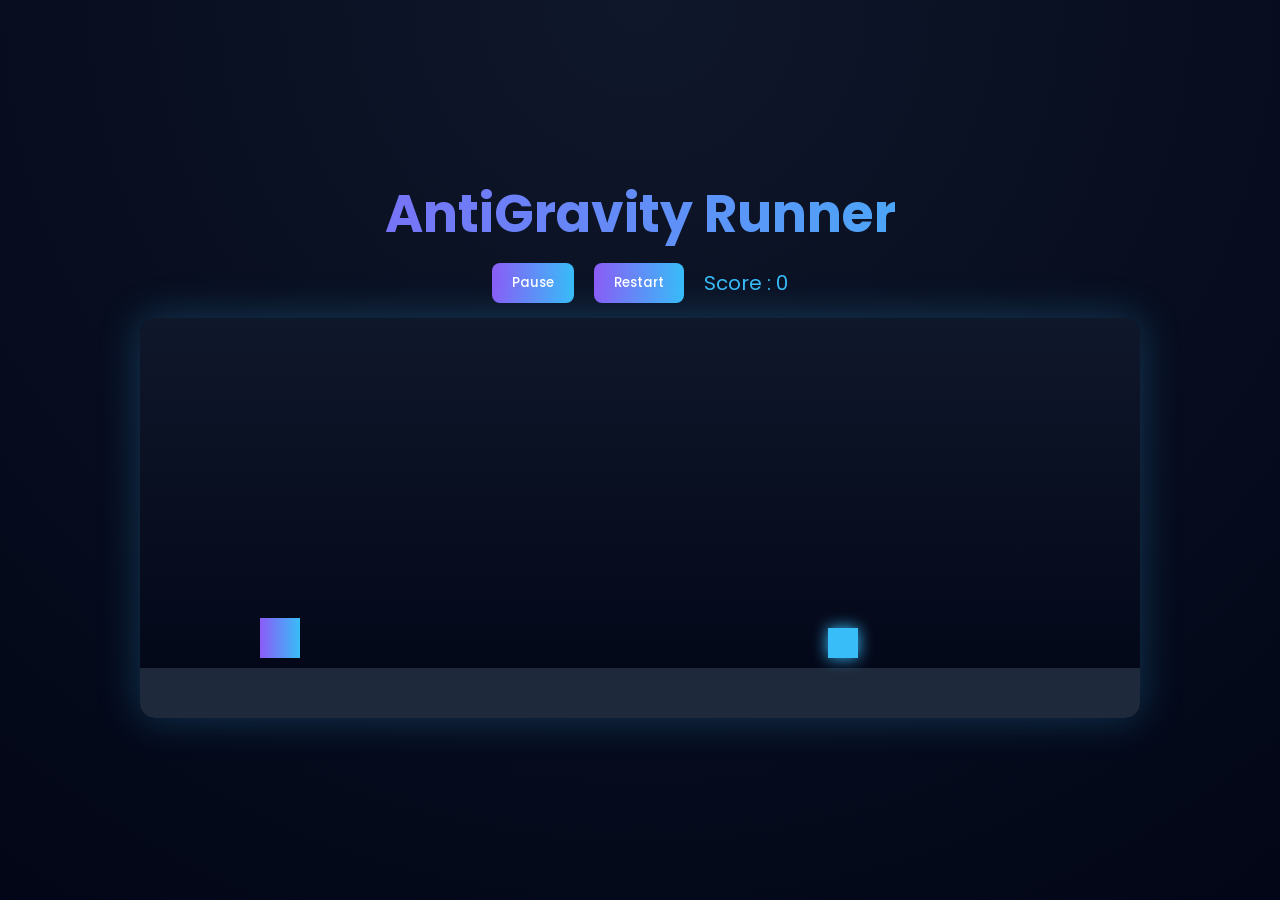
==== game.html @ 12f3498c "Add initial game.html file for AntiGravity Runner" ====
<!DOCTYPE html>

<html lang="en">

<head>

<meta charset="UTF-8">
<meta name="viewport" content="width=device-width, initial-scale=1.0">

<title>AntiGravity Runner</title>

<link rel="stylesheet" href="style.css">

<link href="https://fonts.googleapis.com/css2?family=Poppins:wght@300;500;700&display=swap" rel="stylesheet">

</head>

<body>

<div class="container">

<h1 class="title">AntiGravity Runner</h1>

<div class="uiBar">

<button id="pauseBtn">Pause</button> <button id="restartBtn">Restart</button>

<div class="scoreBoard">
Score : <span id="score">0</span>
</div>

</div>

<canvas id="gameCanvas" width="1000" height="400"></canvas>

</div>

<div id="gameOverScreen" class="gameOver">

<h2>Game Over</h2>

<p>Your Score: <span id="finalScore">0</span></p>

<button id="playAgain">Play Again</button>

</div>

<script src="game.js"></script>

</body>

</html>
---- style.css ----
*{
margin:0;
padding:0;
box-sizing:border-box;
}

body{
font-family:'Poppins', sans-serif;
background: radial-gradient(circle at top,#0f172a,#020617);
color:white;
height:100vh;
display:flex;
justify-content:center;
align-items:center;
}

.container{
text-align:center;
}

.title{
font-size:52px;
font-weight:700;
background: linear-gradient(90deg,#8b5cf6,#38bdf8);
-webkit-background-clip:text;
-webkit-text-fill-color:transparent;
margin-bottom:10px;
}

.subtitle{
opacity:0.7;
margin-bottom:20px;
}

canvas{
background: linear-gradient(180deg,#0f172a,#020617);
border-radius:15px;
box-shadow:0 0 40px rgba(56,189,248,0.25);
}

.scoreBoard{
font-size:20px;
color:#38bdf8;
}

/* UI BAR */

.uiBar{
display:flex;
justify-content:center;
align-items:center;
gap:20px;
margin-bottom:15px;
}

/* BUTTONS */

button{
padding:10px 20px;
border:none;
border-radius:8px;
font-family:'Poppins';
font-weight:500;
cursor:pointer;

background:linear-gradient(90deg,#8b5cf6,#38bdf8);
color:white;

transition:0.2s;
}

button:hover{
transform:scale(1.05);
opacity:0.9;
}

/* GAME OVER SCREEN */

.gameOver{
position:fixed;
top:0;
left:0;
width:100%;
height:100%;

background:rgba(0,0,0,0.85);

display:none;

justify-content:center;
align-items:center;
flex-direction:column;

font-family:'Poppins';

z-index:100;
}

.gameOver h2{
font-size:40px;
margin-bottom:10px;
}

.gameOver p{
margin-bottom:15px;
font-size:18px;
}

.gameOver button{
margin-top:10px;
}
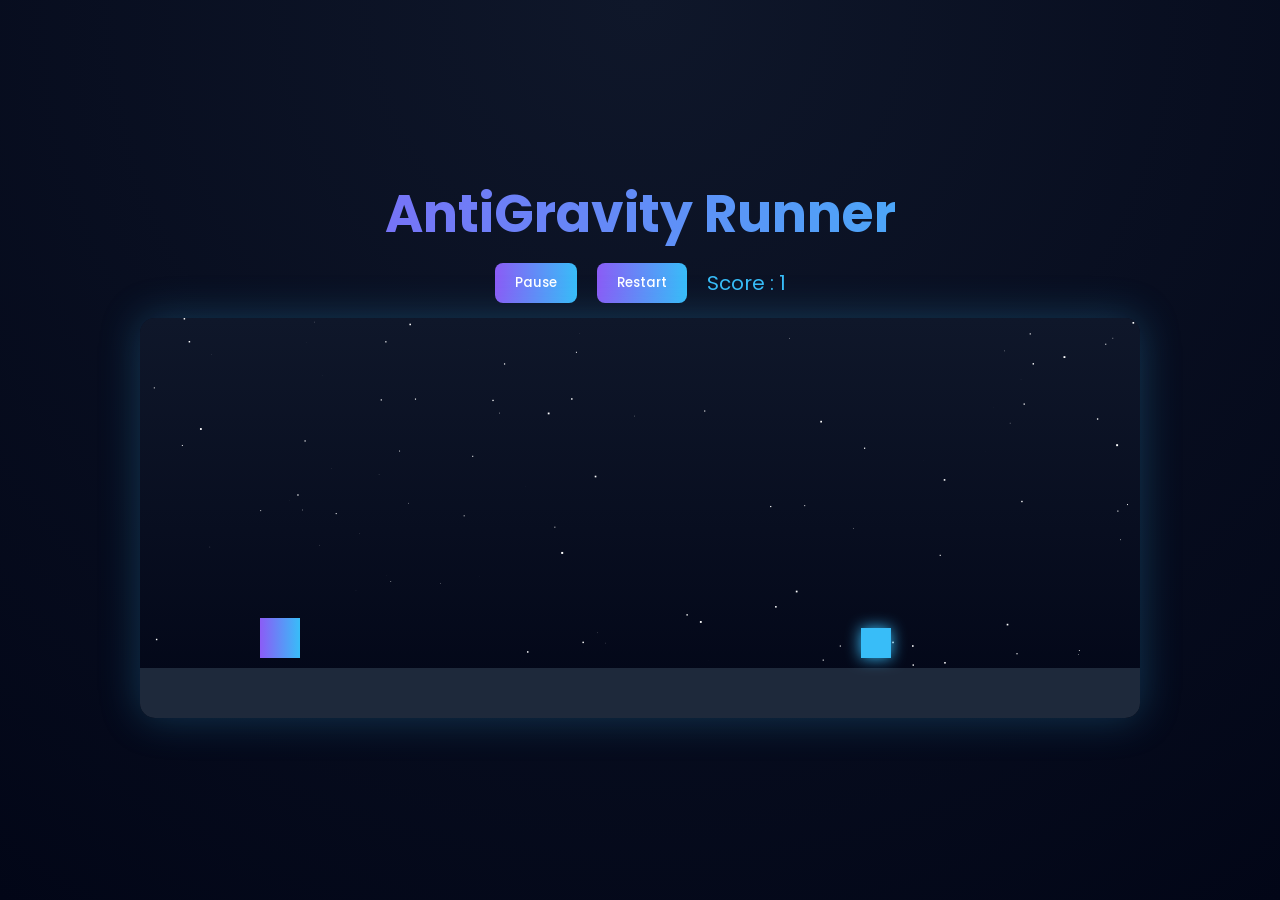
==== commit 41382499: "Update title and structure of game.html" ====
--- a/game.html
+++ b/game.html
@@ -7,7 +7,7 @@
 <meta charset="UTF-8">
 <meta name="viewport" content="width=device-width, initial-scale=1.0">
 
-<title>AntiGravity Runner</title>
+<title>AntiGravity Runner - Game</title>
 
 <link rel="stylesheet" href="style.css">
 
@@ -23,7 +23,9 @@
 
 <div class="uiBar">
 
-<button id="pauseBtn">Pause</button> <button id="restartBtn">Restart</button>
+<button id="pauseBtn">Pause</button>
+
+<button id="restartBtn">Restart</button>
 
 <div class="scoreBoard">
 Score : <span id="score">0</span>
@@ -34,6 +36,8 @@
 <canvas id="gameCanvas" width="1000" height="400"></canvas>
 
 </div>
+
+<!-- GAME OVER SCREEN -->
 
 <div id="gameOverScreen" class="gameOver">
 
--- a/style.css
+++ b/style.css
@@ -109,3 +109,41 @@
 .gameOver button{
 margin-top:10px;
 }
+
+/* HOME SCREEN */
+
+.homeContainer{
+
+text-align:center;
+
+}
+
+.playButton{
+
+margin-top:30px;
+
+padding:15px 40px;
+
+font-size:20px;
+
+border:none;
+
+border-radius:10px;
+
+background:linear-gradient(90deg,#8b5cf6,#38bdf8);
+
+color:white;
+
+cursor:pointer;
+
+transition:0.2s;
+
+}
+
+.playButton:hover{
+
+transform:scale(1.1);
+
+box-shadow:0 0 25px rgba(56,189,248,0.5);
+
+}
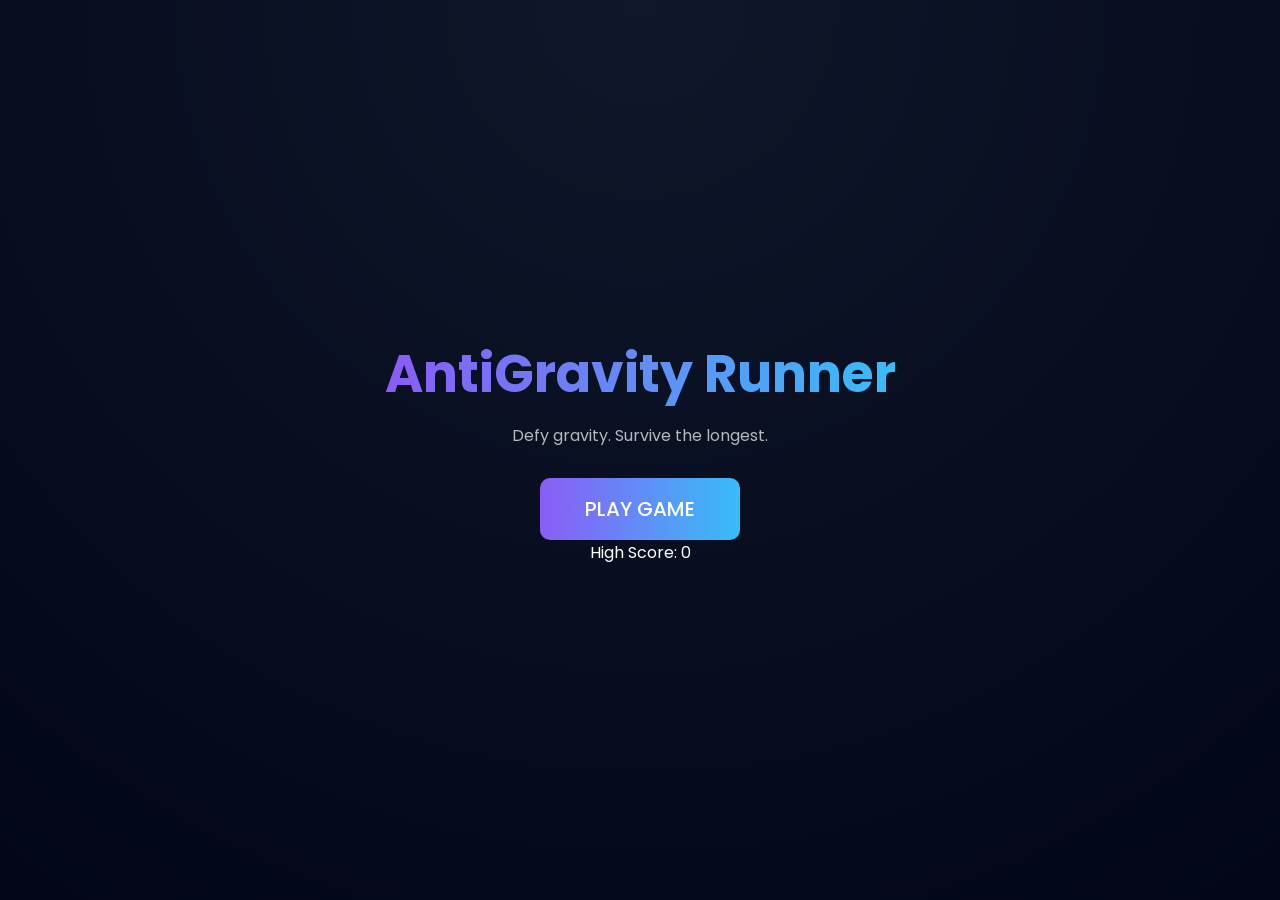
==== commit 1ac0542e: "Update game.html" ====
--- a/game.html
+++ b/game.html
@@ -1,13 +1,12 @@
 <!DOCTYPE html>
 
 <html lang="en">
-
 <head>
 
 <meta charset="UTF-8">
 <meta name="viewport" content="width=device-width, initial-scale=1.0">
 
-<title>AntiGravity Runner - Game</title>
+<title>AntiGravity Runner</title>
 
 <link rel="stylesheet" href="style.css">
 
@@ -17,40 +16,28 @@
 
 <body>
 
-<div class="container">
+<div class="homeContainer">
 
 <h1 class="title">AntiGravity Runner</h1>
 
-<div class="uiBar">
+<p class="subtitle">Defy gravity. Survive the longest.</p>
 
-<button id="pauseBtn">Pause</button>
+<button class="playButton" onclick="startGame()">PLAY GAME</button>
 
-<button id="restartBtn">Restart</button>
-
-<div class="scoreBoard">
-Score : <span id="score">0</span>
-</div>
+<p class="highScoreText">High Score: <span id="homeHighScore">0</span></p>
 
 </div>
 
-<canvas id="gameCanvas" width="1000" height="400"></canvas>
+<script>
 
-</div>
+function startGame(){
+window.location.href="game.html";
+}
 
-<!-- GAME OVER SCREEN -->
+let savedScore = localStorage.getItem("highscore") || 0;
+document.getElementById("homeHighScore").innerText = savedScore;
 
-<div id="gameOverScreen" class="gameOver">
-
-<h2>Game Over</h2>
-
-<p>Your Score: <span id="finalScore">0</span></p>
-
-<button id="playAgain">Play Again</button>
-
-</div>
-
-<script src="game.js"></script>
+</script>
 
 </body>
-
 </html>
--- a/style.css
+++ b/style.css
@@ -14,7 +14,9 @@
 align-items:center;
 }
 
-.container{
+/* HOME SCREEN */
+
+.homeContainer{
 text-align:center;
 }
 
@@ -29,18 +31,32 @@
 
 .subtitle{
 opacity:0.7;
-margin-bottom:20px;
+margin-bottom:30px;
 }
 
-canvas{
-background: linear-gradient(180deg,#0f172a,#020617);
-border-radius:15px;
-box-shadow:0 0 40px rgba(56,189,248,0.25);
+.playButton{
+padding:16px 45px;
+font-size:20px;
+border:none;
+border-radius:10px;
+
+background:linear-gradient(90deg,#8b5cf6,#38bdf8);
+color:white;
+
+cursor:pointer;
+
+transition:0.2s;
 }
 
-.scoreBoard{
-font-size:20px;
-color:#38bdf8;
+.playButton:hover{
+transform:scale(1.1);
+box-shadow:0 0 25px rgba(56,189,248,0.6);
+}
+
+/* GAME PAGE */
+
+.container{
+text-align:center;
 }
 
 /* UI BAR */
@@ -74,6 +90,21 @@
 opacity:0.9;
 }
 
+/* CANVAS */
+
+canvas{
+background: linear-gradient(180deg,#0f172a,#020617);
+border-radius:15px;
+box-shadow:0 0 40px rgba(56,189,248,0.25);
+}
+
+/* SCORE */
+
+.scoreBoard{
+font-size:20px;
+color:#38bdf8;
+}
+
 /* GAME OVER SCREEN */
 
 .gameOver{
@@ -91,8 +122,6 @@
 align-items:center;
 flex-direction:column;
 
-font-family:'Poppins';
-
 z-index:100;
 }
 
@@ -109,41 +138,3 @@
 .gameOver button{
 margin-top:10px;
 }
-
-/* HOME SCREEN */
-
-.homeContainer{
-
-text-align:center;
-
-}
-
-.playButton{
-
-margin-top:30px;
-
-padding:15px 40px;
-
-font-size:20px;
-
-border:none;
-
-border-radius:10px;
-
-background:linear-gradient(90deg,#8b5cf6,#38bdf8);
-
-color:white;
-
-cursor:pointer;
-
-transition:0.2s;
-
-}
-
-.playButton:hover{
-
-transform:scale(1.1);
-
-box-shadow:0 0 25px rgba(56,189,248,0.5);
-
-}
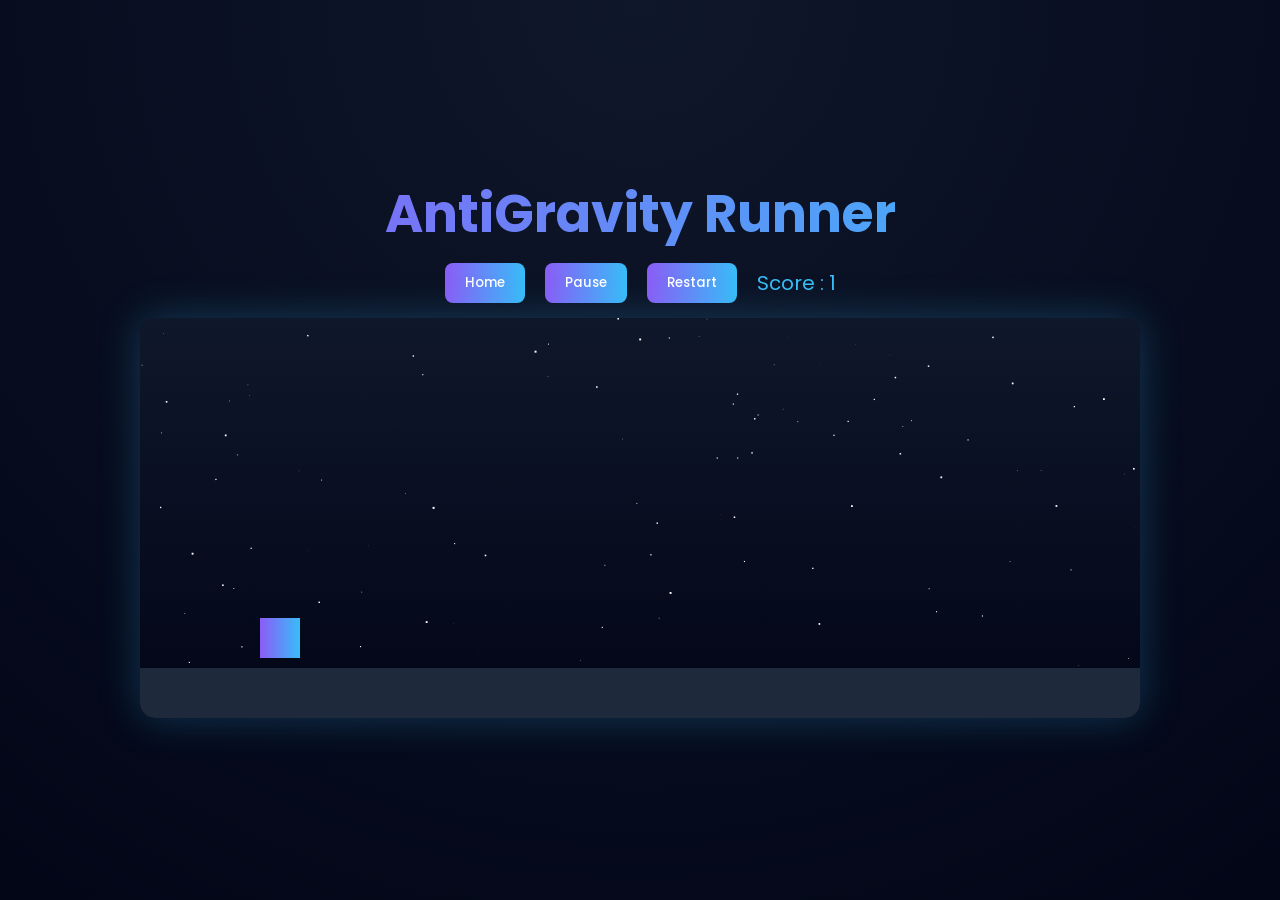
==== commit 207f5415: "Update game.html with new UI elements and functions" ====
--- a/game.html
+++ b/game.html
@@ -16,28 +16,51 @@
 
 <body>
 
-<div class="homeContainer">
+<div class="container">
 
 <h1 class="title">AntiGravity Runner</h1>
 
-<p class="subtitle">Defy gravity. Survive the longest.</p>
+<div class="uiBar">
 
-<button class="playButton" onclick="startGame()">PLAY GAME</button>
+<button id="homeBtn">Home</button>
 
-<p class="highScoreText">High Score: <span id="homeHighScore">0</span></p>
+<button id="pauseBtn">Pause</button>
+
+<button id="restartBtn">Restart</button>
+
+<div class="scoreBoard">
+Score : <span id="score">0</span>
+</div>
+
+</div>
+
+<canvas id="gameCanvas" width="1000" height="400"></canvas>
+
+</div>
+
+<div id="gameOverScreen" class="gameOver">
+
+<h2>Game Over</h2>
+
+<p>Score: <span id="finalScore"></span></p>
+
+<p>High Score: <span id="highScore"></span></p>
+
+<button id="playAgain">Play Again</button>
+
+<button onclick="goHome()">Home</button>
 
 </div>
 
 <script>
 
-function startGame(){
-window.location.href="game.html";
+function goHome(){
+window.location.href="index.html";
 }
-
-let savedScore = localStorage.getItem("highscore") || 0;
-document.getElementById("homeHighScore").innerText = savedScore;
 
 </script>
 
+<script src="game.js"></script>
+
 </body>
 </html>
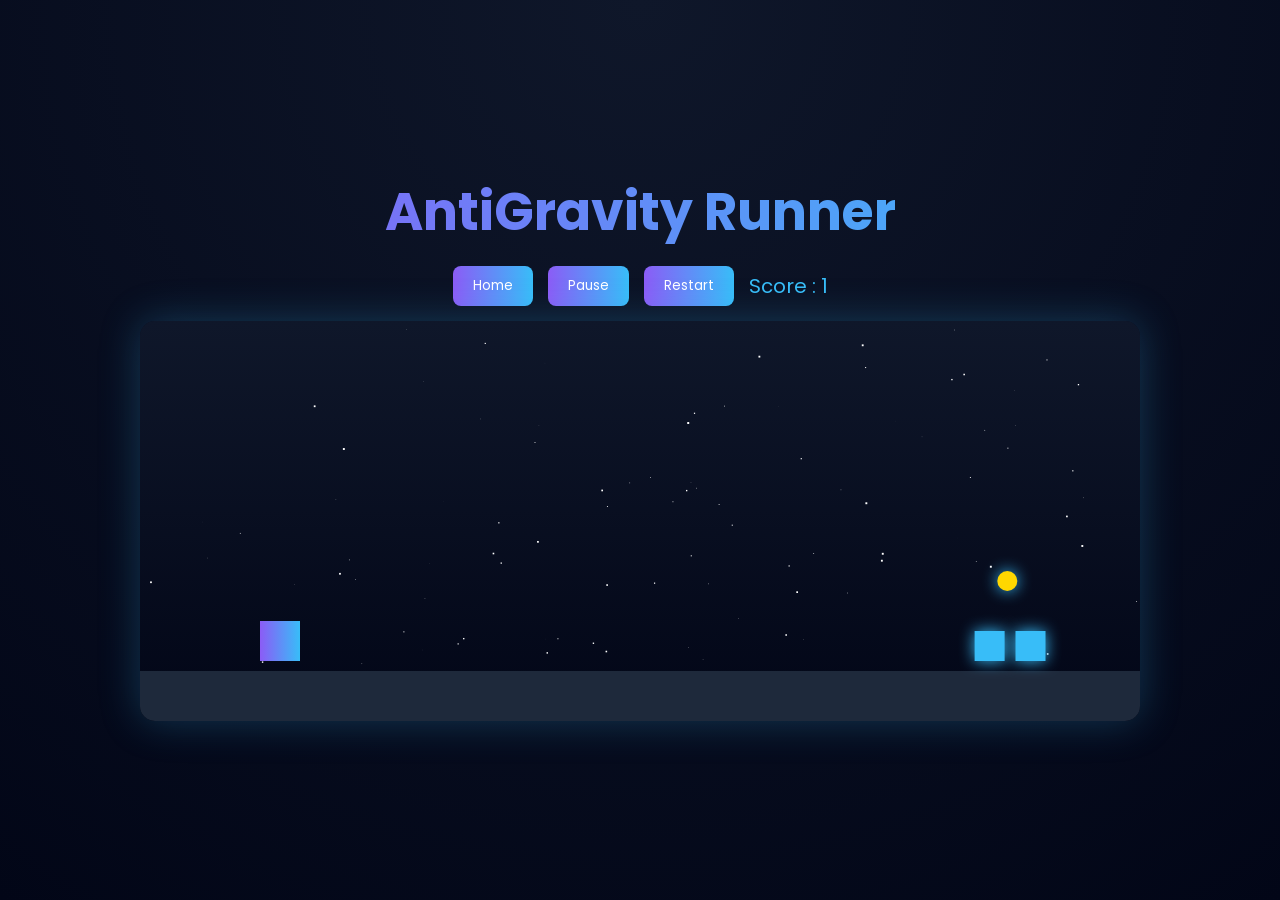
==== commit f3073cdf: "Refactor game.html to consolidate button elements" ====
--- a/game.html
+++ b/game.html
@@ -22,11 +22,7 @@
 
 <div class="uiBar">
 
-<button id="homeBtn">Home</button>
-
-<button id="pauseBtn">Pause</button>
-
-<button id="restartBtn">Restart</button>
+<button id="homeBtn">Home</button> <button id="pauseBtn">Pause</button> <button id="restartBtn">Restart</button>
 
 <div class="scoreBoard">
 Score : <span id="score">0</span>
@@ -46,18 +42,14 @@
 
 <p>High Score: <span id="highScore"></span></p>
 
-<button id="playAgain">Play Again</button>
-
-<button onclick="goHome()">Home</button>
+<button id="playAgain">Play Again</button> <button onclick="goHome()">Home</button>
 
 </div>
 
 <script>
-
 function goHome(){
 window.location.href="index.html";
 }
-
 </script>
 
 <script src="game.js"></script>
--- a/style.css
+++ b/style.css
@@ -5,7 +5,7 @@
 }
 
 body{
-font-family:'Poppins', sans-serif;
+font-family:'Poppins',sans-serif;
 background: radial-gradient(circle at top,#0f172a,#020617);
 color:white;
 height:100vh;
@@ -22,11 +22,10 @@
 
 .title{
 font-size:52px;
-font-weight:700;
-background: linear-gradient(90deg,#8b5cf6,#38bdf8);
+background:linear-gradient(90deg,#8b5cf6,#38bdf8);
 -webkit-background-clip:text;
 -webkit-text-fill-color:transparent;
-margin-bottom:10px;
+margin-bottom:15px;
 }
 
 .subtitle{
@@ -39,12 +38,9 @@
 font-size:20px;
 border:none;
 border-radius:10px;
-
 background:linear-gradient(90deg,#8b5cf6,#38bdf8);
 color:white;
-
 cursor:pointer;
-
 transition:0.2s;
 }
 
@@ -53,52 +49,45 @@
 box-shadow:0 0 25px rgba(56,189,248,0.6);
 }
 
+.highScoreText{
+margin-top:20px;
+opacity:0.8;
+}
+
 /* GAME PAGE */
 
 .container{
 text-align:center;
 }
 
-/* UI BAR */
-
 .uiBar{
 display:flex;
 justify-content:center;
 align-items:center;
-gap:20px;
+gap:15px;
 margin-bottom:15px;
 }
-
-/* BUTTONS */
 
 button{
 padding:10px 20px;
 border:none;
 border-radius:8px;
 font-family:'Poppins';
-font-weight:500;
 cursor:pointer;
-
 background:linear-gradient(90deg,#8b5cf6,#38bdf8);
 color:white;
-
 transition:0.2s;
 }
 
 button:hover{
 transform:scale(1.05);
-opacity:0.9;
 }
 
-/* CANVAS */
-
 canvas{
-background: linear-gradient(180deg,#0f172a,#020617);
+background:linear-gradient(180deg,#0f172a,#020617);
 border-radius:15px;
 box-shadow:0 0 40px rgba(56,189,248,0.25);
 }
-
-/* SCORE */
 
 .scoreBoard{
 font-size:20px;
@@ -113,28 +102,15 @@
 left:0;
 width:100%;
 height:100%;
-
-background:rgba(0,0,0,0.85);
-
+background:rgba(0,0,0,0.9);
 display:none;
-
 justify-content:center;
 align-items:center;
 flex-direction:column;
-
 z-index:100;
 }
 
 .gameOver h2{
 font-size:40px;
-margin-bottom:10px;
+margin-bottom:15px;
 }
-
-.gameOver p{
-margin-bottom:15px;
-font-size:18px;
-}
-
-.gameOver button{
-margin-top:10px;
-}
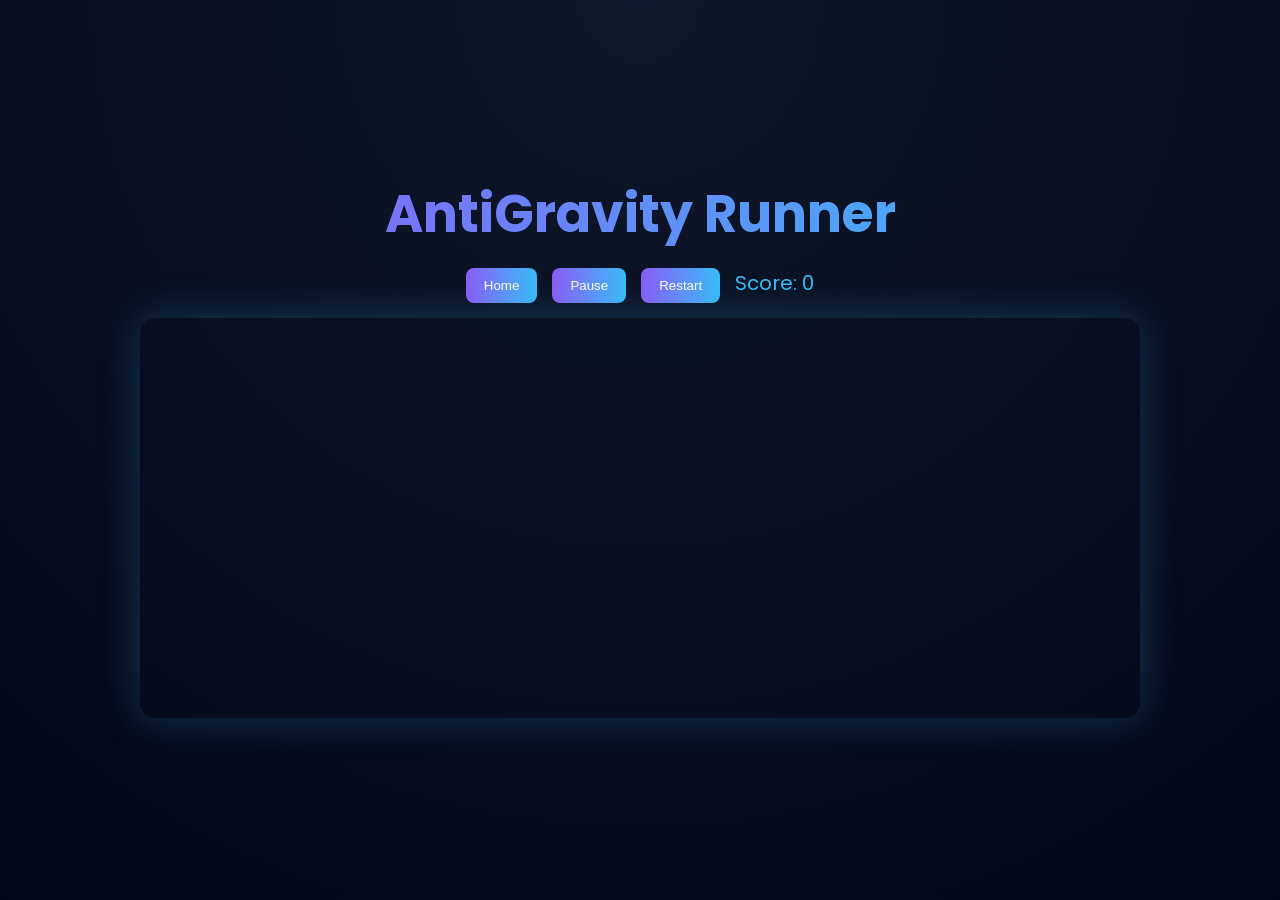
==== commit ef63ae8b: "Refactor game.html to eliminate duplicate buttons Removed duplicate button elements and cleaned up t" ====
--- a/game.html
+++ b/game.html
@@ -9,7 +9,6 @@
 <title>AntiGravity Runner</title>
 
 <link rel="stylesheet" href="style.css">
-
 <link href="https://fonts.googleapis.com/css2?family=Poppins:wght@300;500;700&display=swap" rel="stylesheet">
 
 </head>
@@ -21,13 +20,13 @@
 <h1 class="title">AntiGravity Runner</h1>
 
 <div class="uiBar">
-
-<button id="homeBtn">Home</button> <button id="pauseBtn">Pause</button> <button id="restartBtn">Restart</button>
+<button id="homeBtn">Home</button>
+<button id="pauseBtn">Pause</button>
+<button id="restartBtn">Restart</button>
 
 <div class="scoreBoard">
-Score : <span id="score">0</span>
+Score: <span id="score">0</span>
 </div>
-
 </div>
 
 <canvas id="gameCanvas" width="1000" height="400"></canvas>
@@ -35,15 +34,11 @@
 </div>
 
 <div id="gameOverScreen" class="gameOver">
-
 <h2>Game Over</h2>
-
 <p>Score: <span id="finalScore"></span></p>
-
 <p>High Score: <span id="highScore"></span></p>
-
-<button id="playAgain">Play Again</button> <button onclick="goHome()">Home</button>
-
+<button id="playAgain">Play Again</button>
+<button onclick="goHome()">Home</button>
 </div>
 
 <script>
--- a/style.css
+++ b/style.css
@@ -13,8 +13,6 @@
 justify-content:center;
 align-items:center;
 }
-
-/* HOME SCREEN */
 
 .homeContainer{
 text-align:center;
@@ -54,8 +52,6 @@
 opacity:0.8;
 }
 
-/* GAME PAGE */
-
 .container{
 text-align:center;
 }
@@ -63,28 +59,20 @@
 .uiBar{
 display:flex;
 justify-content:center;
-align-items:center;
 gap:15px;
 margin-bottom:15px;
 }
 
 button{
-padding:10px 20px;
+padding:10px 18px;
 border:none;
 border-radius:8px;
-font-family:'Poppins';
-cursor:pointer;
 background:linear-gradient(90deg,#8b5cf6,#38bdf8);
 color:white;
-transition:0.2s;
-}
-
-button:hover{
-transform:scale(1.05);
+cursor:pointer;
 }
 
 canvas{
-background:linear-gradient(180deg,#0f172a,#020617);
 border-radius:15px;
 box-shadow:0 0 40px rgba(56,189,248,0.25);
 }
@@ -93,8 +81,6 @@
 font-size:20px;
 color:#38bdf8;
 }
-
-/* GAME OVER SCREEN */
 
 .gameOver{
 position:fixed;
@@ -109,8 +95,3 @@
 flex-direction:column;
 z-index:100;
 }
-
-.gameOver h2{
-font-size:40px;
-margin-bottom:15px;
-}
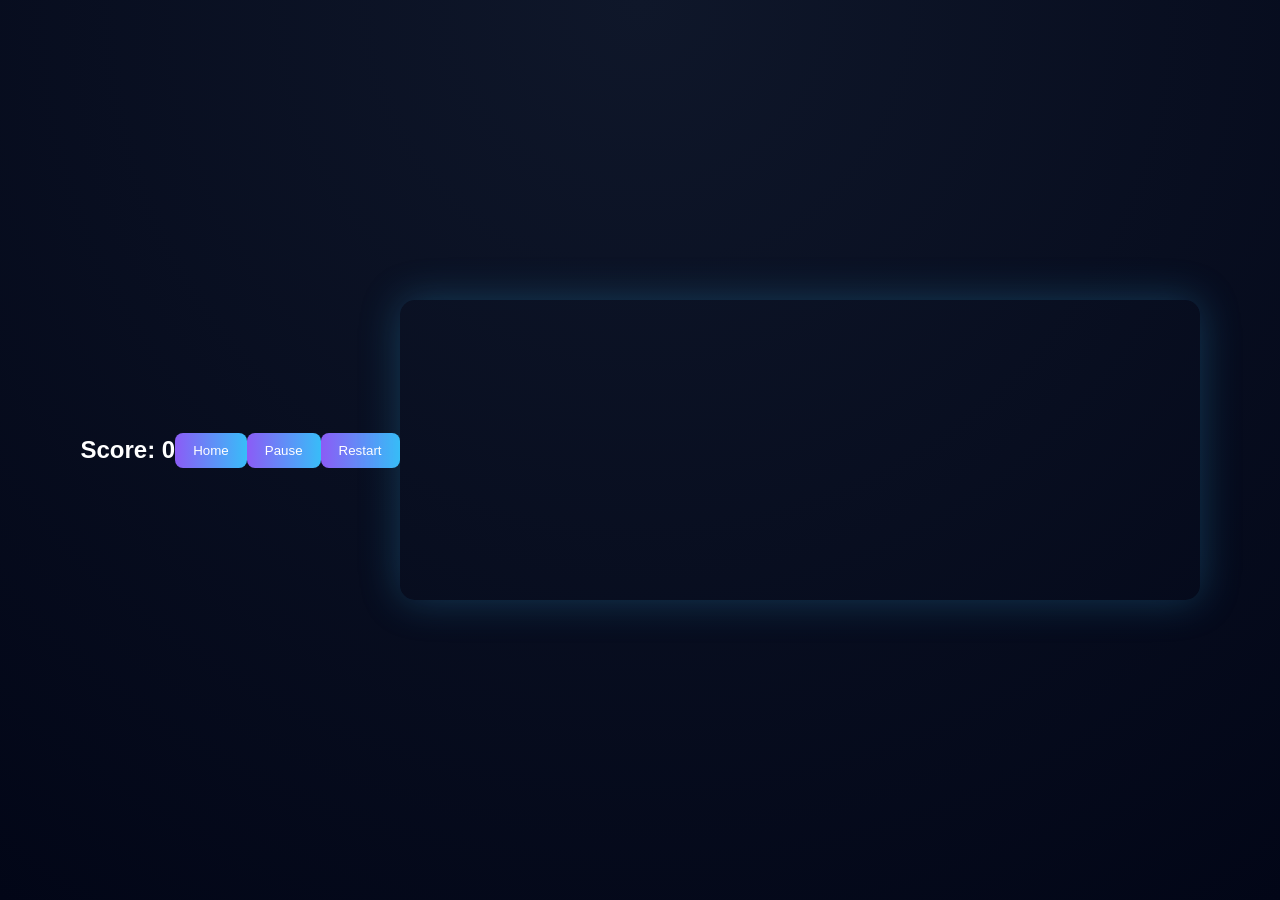
==== commit 00ab6b2d: "Update game.html" ====
--- a/game.html
+++ b/game.html
@@ -1,45 +1,27 @@
 <!DOCTYPE html>
 
-<html lang="en">
+<html>
 <head>
-
-<meta charset="UTF-8">
-<meta name="viewport" content="width=device-width, initial-scale=1.0">
-
-<title>AntiGravity Runner</title>
-
+<title>Game</title>
 <link rel="stylesheet" href="style.css">
-<link href="https://fonts.googleapis.com/css2?family=Poppins:wght@300;500;700&display=swap" rel="stylesheet">
-
 </head>
 
 <body>
 
-<div class="container">
+<h2>Score: <span id="score">0</span></h2>
 
-<h1 class="title">AntiGravity Runner</h1>
+<button onclick="goHome()">Home</button> <button onclick="pauseGame()" id="pauseBtn">Pause</button> <button onclick="restartGame()">Restart</button>
 
-<div class="uiBar">
-<button id="homeBtn">Home</button>
-<button id="pauseBtn">Pause</button>
-<button id="restartBtn">Restart</button>
+<br><br>
 
-<div class="scoreBoard">
-Score: <span id="score">0</span>
-</div>
+<canvas id="gameCanvas" width="800" height="300"></canvas>
+
+<div id="over" style="display:none;">
+<h2>Game Over</h2>
+<button onclick="restartGame()">Play Again</button>
 </div>
 
-<canvas id="gameCanvas" width="1000" height="400"></canvas>
-
-</div>
-
-<div id="gameOverScreen" class="gameOver">
-<h2>Game Over</h2>
-<p>Score: <span id="finalScore"></span></p>
-<p>High Score: <span id="highScore"></span></p>
-<button id="playAgain">Play Again</button>
-<button onclick="goHome()">Home</button>
-</div>
+<script src="game.js"></script>
 
 <script>
 function goHome(){
@@ -47,7 +29,5 @@
 }
 </script>
 
-<script src="game.js"></script>
-
 </body>
 </html>
--- a/style.css
+++ b/style.css
@@ -13,6 +13,8 @@
 justify-content:center;
 align-items:center;
 }
+
+/* HOME */
 
 .homeContainer{
 text-align:center;
@@ -52,14 +54,16 @@
 opacity:0.8;
 }
 
+/* GAME */
+
 .container{
 text-align:center;
 }
 
 .uiBar{
 display:flex;
+gap:15px;
 justify-content:center;
-gap:15px;
 margin-bottom:15px;
 }
 
@@ -77,10 +81,7 @@
 box-shadow:0 0 40px rgba(56,189,248,0.25);
 }
 
-.scoreBoard{
-font-size:20px;
-color:#38bdf8;
-}
+/* GAME OVER */
 
 .gameOver{
 position:fixed;
@@ -93,5 +94,4 @@
 justify-content:center;
 align-items:center;
 flex-direction:column;
-z-index:100;
 }
